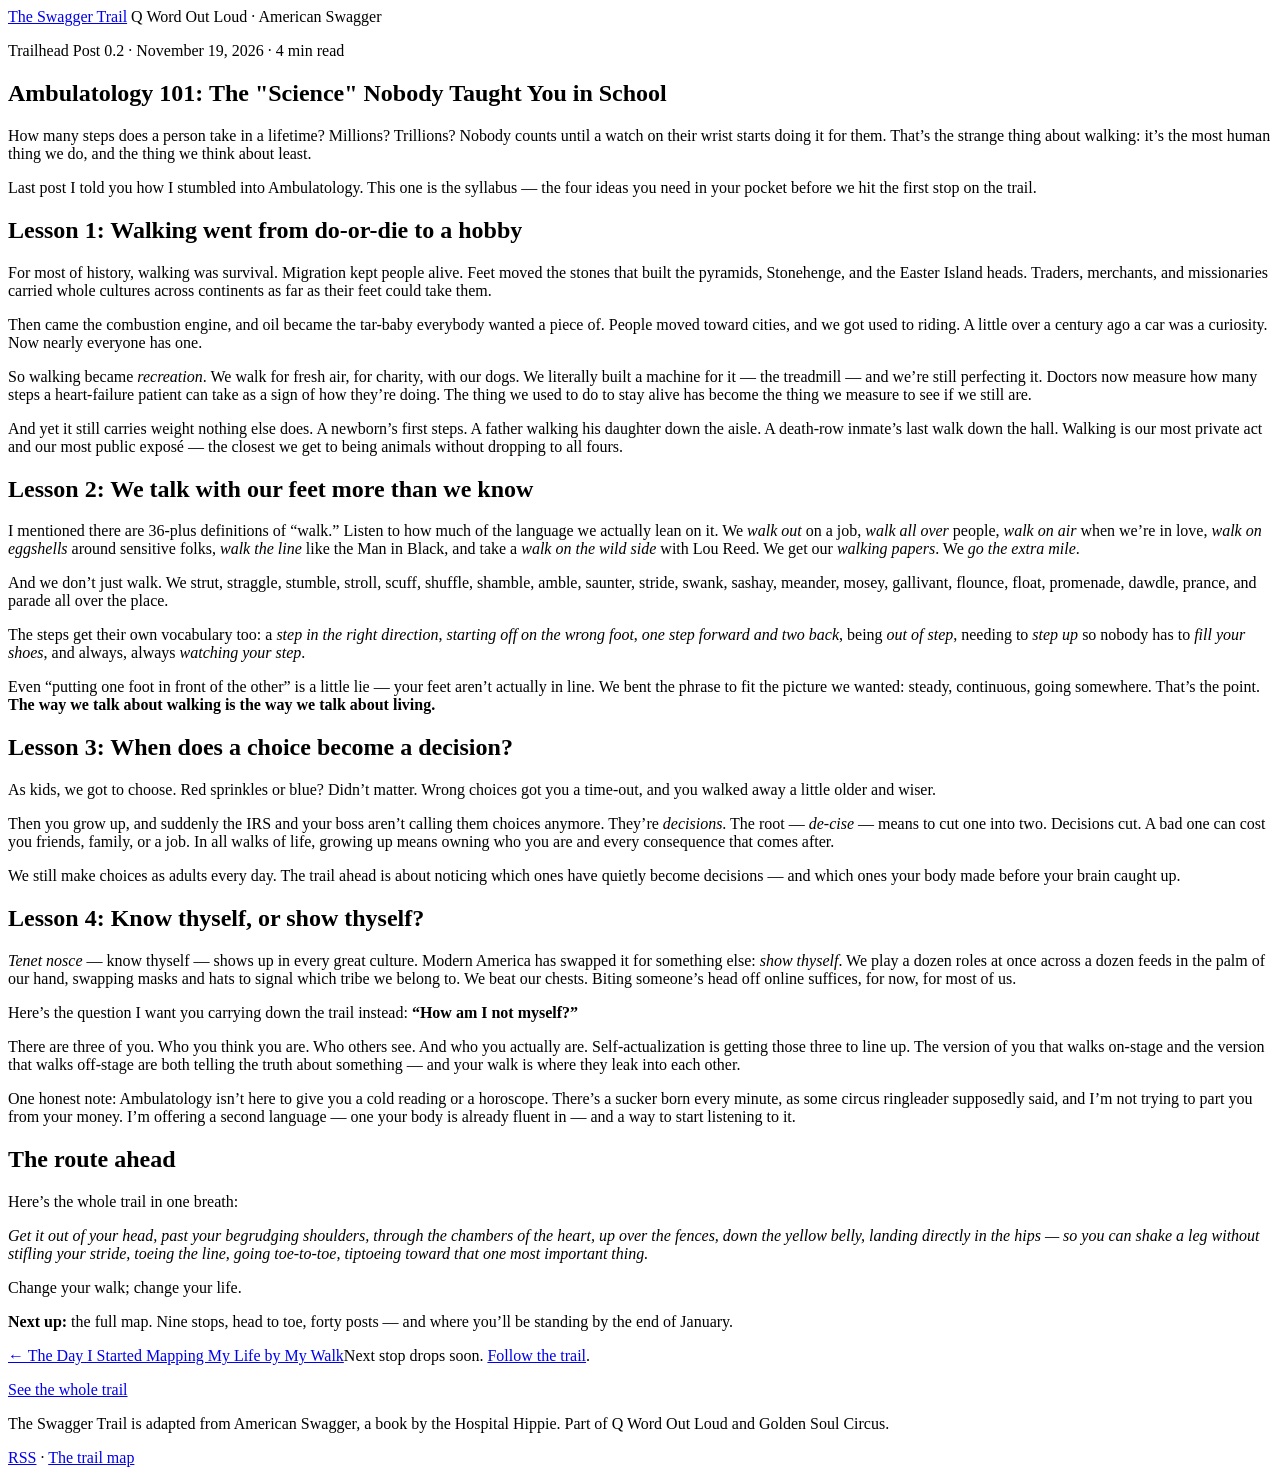
==== docs/ambulatology-101-the-science-nobody-taught-you-in-school/index.html @ a2d8fde6 "Publish 0.2: Ambulatology 101: The "Science" Nobody Taught You in School" ====
<!doctype html>
<html lang="en">
<head>
<meta charset="utf-8">
<meta name="viewport" content="width=device-width, initial-scale=1">
<title>Ambulatology 101: The &quot;Science&quot; Nobody Taught You in School · The Swagger Trail</title>
<meta name="description" content="We strut, stumble, sashay, and shuffle through life. Ambulatology 101: four lessons on what your walk is already saying out loud.">
<link rel="canonical" href="https://thehospitalhippie-lab.github.io/swagger-trail/ambulatology-101-the-science-nobody-taught-you-in-school/">
<meta property="og:title" content="Ambulatology 101: The &quot;Science&quot; Nobody Taught You in School · The Swagger Trail">
<meta property="og:description" content="We strut, stumble, sashay, and shuffle through life. Ambulatology 101: four lessons on what your walk is already saying out loud.">
<meta property="og:type" content="article">
<meta property="og:url" content="https://thehospitalhippie-lab.github.io/swagger-trail/ambulatology-101-the-science-nobody-taught-you-in-school/">
<meta property="og:site_name" content="The Swagger Trail">
<meta name="twitter:card" content="summary">
<meta name="twitter:title" content="Ambulatology 101: The &quot;Science&quot; Nobody Taught You in School · The Swagger Trail">
<meta name="twitter:description" content="We strut, stumble, sashay, and shuffle through life. Ambulatology 101: four lessons on what your walk is already saying out loud.">
<meta property="article:published_time" content="2026-11-19T08:00:00-06:00">
<meta property="article:section" content="Trailhead">
<meta name="keywords" content="what your walk says about you, ambulatology, walking idioms, know thyself meaning">
<meta property="article:tag" content="what your walk says about you">
<meta property="article:tag" content="ambulatology">
<meta property="article:tag" content="walking idioms">
<meta property="article:tag" content="know thyself meaning">
<script type="application/ld+json">{"@context": "https://schema.org", "@type": "BlogPosting", "headline": "Ambulatology 101: The \"Science\" Nobody Taught You in School", "description": "We strut, stumble, sashay, and shuffle through life. Ambulatology 101: four lessons on what your walk is already saying out loud.", "datePublished": "2026-11-19T08:00:00-06:00", "url": "https://thehospitalhippie-lab.github.io/swagger-trail/ambulatology-101-the-science-nobody-taught-you-in-school/", "mainEntityOfPage": "https://thehospitalhippie-lab.github.io/swagger-trail/ambulatology-101-the-science-nobody-taught-you-in-school/", "author": {"@type": "Person", "name": "The Hospital Hippie"}, "isPartOf": {"@type": "Blog", "name": "The Swagger Trail", "url": "https://thehospitalhippie-lab.github.io/swagger-trail/"}, "wordCount": 946, "keywords": ["what your walk says about you", "ambulatology", "walking idioms", "know thyself meaning"]}</script>
<link rel="alternate" type="application/rss+xml" title="The Swagger Trail" href="/swagger-trail/feed.xml">
<link rel="preconnect" href="https://fonts.googleapis.com">
<link rel="preconnect" href="https://fonts.gstatic.com" crossorigin>
<link href="https://fonts.googleapis.com/css2?family=Shrikhand&family=Work+Sans:ital,wght@0,400;0,600;0,700;1,400&display=swap" rel="stylesheet">
<link rel="stylesheet" href="/swagger-trail/style.css">
</head>
<body>
<header class="site">
  <a class="brand" href="/swagger-trail/">The Swagger Trail</a>
  <span class="from">Q Word Out Loud · American Swagger</span>
</header>
<main>
<article class="post">
<p class="kicker"><span class="pill">Trailhead</span> Post 0.2 · November 19, 2026 · 4 min read</p>
<h1>Ambulatology 101: The &quot;Science&quot; Nobody Taught You in School</h1>
<div class="prose">
<p>How many steps does a person take in a lifetime? Millions? Trillions? Nobody counts until a watch on their wrist starts doing it for them. That&rsquo;s the strange thing about walking: it&rsquo;s the most human thing we do, and the thing we think about least.</p>
<p>Last post I told you how I stumbled into Ambulatology. This one is the syllabus — the four ideas you need in your pocket before we hit the first stop on the trail.</p>
<h2>Lesson 1: Walking went from do-or-die to a hobby</h2>
<p>For most of history, walking was survival. Migration kept people alive. Feet moved the stones that built the pyramids, Stonehenge, and the Easter Island heads. Traders, merchants, and missionaries carried whole cultures across continents as far as their feet could take them.</p>
<p>Then came the combustion engine, and oil became the tar-baby everybody wanted a piece of. People moved toward cities, and we got used to riding. A little over a century ago a car was a curiosity. Now nearly everyone has one.</p>
<p>So walking became <em>recreation</em>. We walk for fresh air, for charity, with our dogs. We literally built a machine for it — the treadmill — and we&rsquo;re still perfecting it. Doctors now measure how many steps a heart-failure patient can take as a sign of how they&rsquo;re doing. The thing we used to do to stay alive has become the thing we measure to see if we still are.</p>
<p>And yet it still carries weight nothing else does. A newborn&rsquo;s first steps. A father walking his daughter down the aisle. A death-row inmate&rsquo;s last walk down the hall. Walking is our most private act and our most public exposé — the closest we get to being animals without dropping to all fours.</p>
<h2>Lesson 2: We talk with our feet more than we know</h2>
<p>I mentioned there are 36-plus definitions of &ldquo;walk.&rdquo; Listen to how much of the language we actually lean on it. We <em>walk out</em> on a job, <em>walk all over</em> people, <em>walk on air</em> when we&rsquo;re in love, <em>walk on eggshells</em> around sensitive folks, <em>walk the line</em> like the Man in Black, and take a <em>walk on the wild side</em> with Lou Reed. We get our <em>walking papers</em>. We <em>go the extra mile</em>.</p>
<p>And we don&rsquo;t just walk. We strut, straggle, stumble, stroll, scuff, shuffle, shamble, amble, saunter, stride, swank, sashay, meander, mosey, gallivant, flounce, float, promenade, dawdle, prance, and parade all over the place.</p>
<p>The steps get their own vocabulary too: a <em>step in the right direction</em>, <em>starting off on the wrong foot</em>, <em>one step forward and two back</em>, being <em>out of step</em>, needing to <em>step up</em> so nobody has to <em>fill your shoes</em>, and always, always <em>watching your step</em>.</p>
<p>Even &ldquo;putting one foot in front of the other&rdquo; is a little lie — your feet aren&rsquo;t actually in line. We bent the phrase to fit the picture we wanted: steady, continuous, going somewhere. That&rsquo;s the point. <strong>The way we talk about walking is the way we talk about living.</strong></p>
<h2>Lesson 3: When does a choice become a decision?</h2>
<p>As kids, we got to choose. Red sprinkles or blue? Didn&rsquo;t matter. Wrong choices got you a time-out, and you walked away a little older and wiser.</p>
<p>Then you grow up, and suddenly the IRS and your boss aren&rsquo;t calling them choices anymore. They&rsquo;re <em>decisions</em>. The root — <em>de-cise</em> — means to cut one into two. Decisions cut. A bad one can cost you friends, family, or a job. In all walks of life, growing up means owning who you are and every consequence that comes after.</p>
<p>We still make choices as adults every day. The trail ahead is about noticing which ones have quietly become decisions — and which ones your body made before your brain caught up.</p>
<h2>Lesson 4: Know thyself, or show thyself?</h2>
<p><em>Tenet nosce</em> — know thyself — shows up in every great culture. Modern America has swapped it for something else: <em>show thyself</em>. We play a dozen roles at once across a dozen feeds in the palm of our hand, swapping masks and hats to signal which tribe we belong to. We beat our chests. Biting someone&rsquo;s head off online suffices, for now, for most of us.</p>
<p>Here&rsquo;s the question I want you carrying down the trail instead: <strong>&ldquo;How am I not myself?&rdquo;</strong></p>
<p>There are three of you. Who you think you are. Who others see. And who you actually are. Self-actualization is getting those three to line up. The version of you that walks on-stage and the version that walks off-stage are both telling the truth about something — and your walk is where they leak into each other.</p>
<p>One honest note: Ambulatology isn&rsquo;t here to give you a cold reading or a horoscope. There&rsquo;s a sucker born every minute, as some circus ringleader supposedly said, and I&rsquo;m not trying to part you from your money. I&rsquo;m offering a second language — one your body is already fluent in — and a way to start listening to it.</p>
<h2>The route ahead</h2>
<p>Here&rsquo;s the whole trail in one breath:</p>
<p><em>Get it out of your head, past your begrudging shoulders, through the chambers of the heart, up over the fences, down the yellow belly, landing directly in the hips — so you can shake a leg without stifling your stride, toeing the line, going toe-to-toe, tiptoeing toward that one most important thing.</em></p>
<p>Change your walk; change your life.</p>
<p><strong>Next up:</strong> the full map. Nine stops, head to toe, forty posts — and where you&rsquo;ll be standing by the end of January.</p>
</div>
</article>
<nav class="pager"><a class="prev" href="/swagger-trail/the-day-i-started-mapping-my-life-by-my-walk/">← The Day I Started Mapping My Life by My Walk</a><span class="soon">Next stop drops soon. <a href="/swagger-trail/feed.xml">Follow the trail</a>.</span></nav>
<p class="back"><a href="/swagger-trail/">See the whole trail</a></p>
</main>
<footer class="site">
  <p>The Swagger Trail is adapted from American Swagger, a book by the Hospital Hippie. Part of Q Word Out Loud and Golden Soul Circus.</p>
  <p><a href="/swagger-trail/feed.xml">RSS</a> · <a href="https://claude.ai/artifact/77uRe1nS3kwACLhxJFzA1Q">The trail map</a></p>
</footer>
</body>
</html>
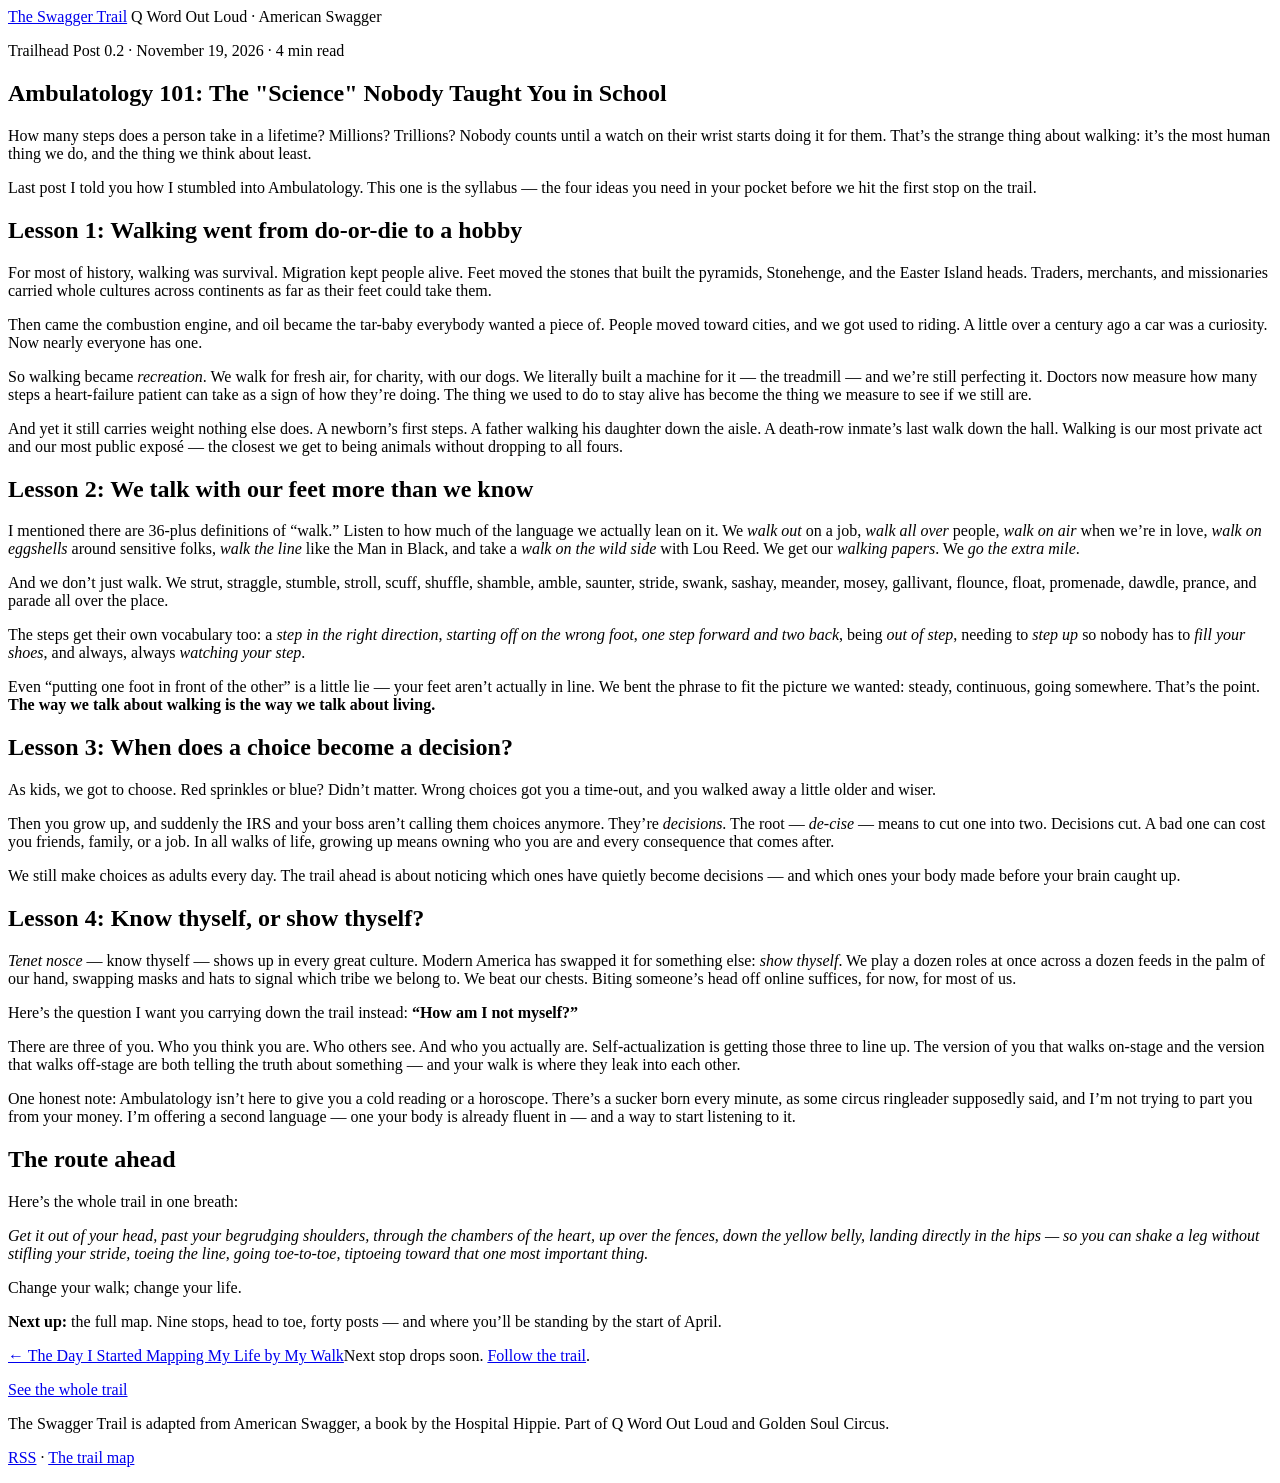
==== commit 8ccda531: "Fix 0.2: finale timing (start of April)" ====
--- a/docs/ambulatology-101-the-science-nobody-taught-you-in-school/index.html
+++ b/docs/ambulatology-101-the-science-nobody-taught-you-in-school/index.html
@@ -63,7 +63,7 @@
 <p>Here&rsquo;s the whole trail in one breath:</p>
 <p><em>Get it out of your head, past your begrudging shoulders, through the chambers of the heart, up over the fences, down the yellow belly, landing directly in the hips — so you can shake a leg without stifling your stride, toeing the line, going toe-to-toe, tiptoeing toward that one most important thing.</em></p>
 <p>Change your walk; change your life.</p>
-<p><strong>Next up:</strong> the full map. Nine stops, head to toe, forty posts — and where you&rsquo;ll be standing by the end of January.</p>
+<p><strong>Next up:</strong> the full map. Nine stops, head to toe, forty posts — and where you&rsquo;ll be standing by the start of April.</p>
 </div>
 </article>
 <nav class="pager"><a class="prev" href="/swagger-trail/the-day-i-started-mapping-my-life-by-my-walk/">← The Day I Started Mapping My Life by My Walk</a><span class="soon">Next stop drops soon. <a href="/swagger-trail/feed.xml">Follow the trail</a>.</span></nav>
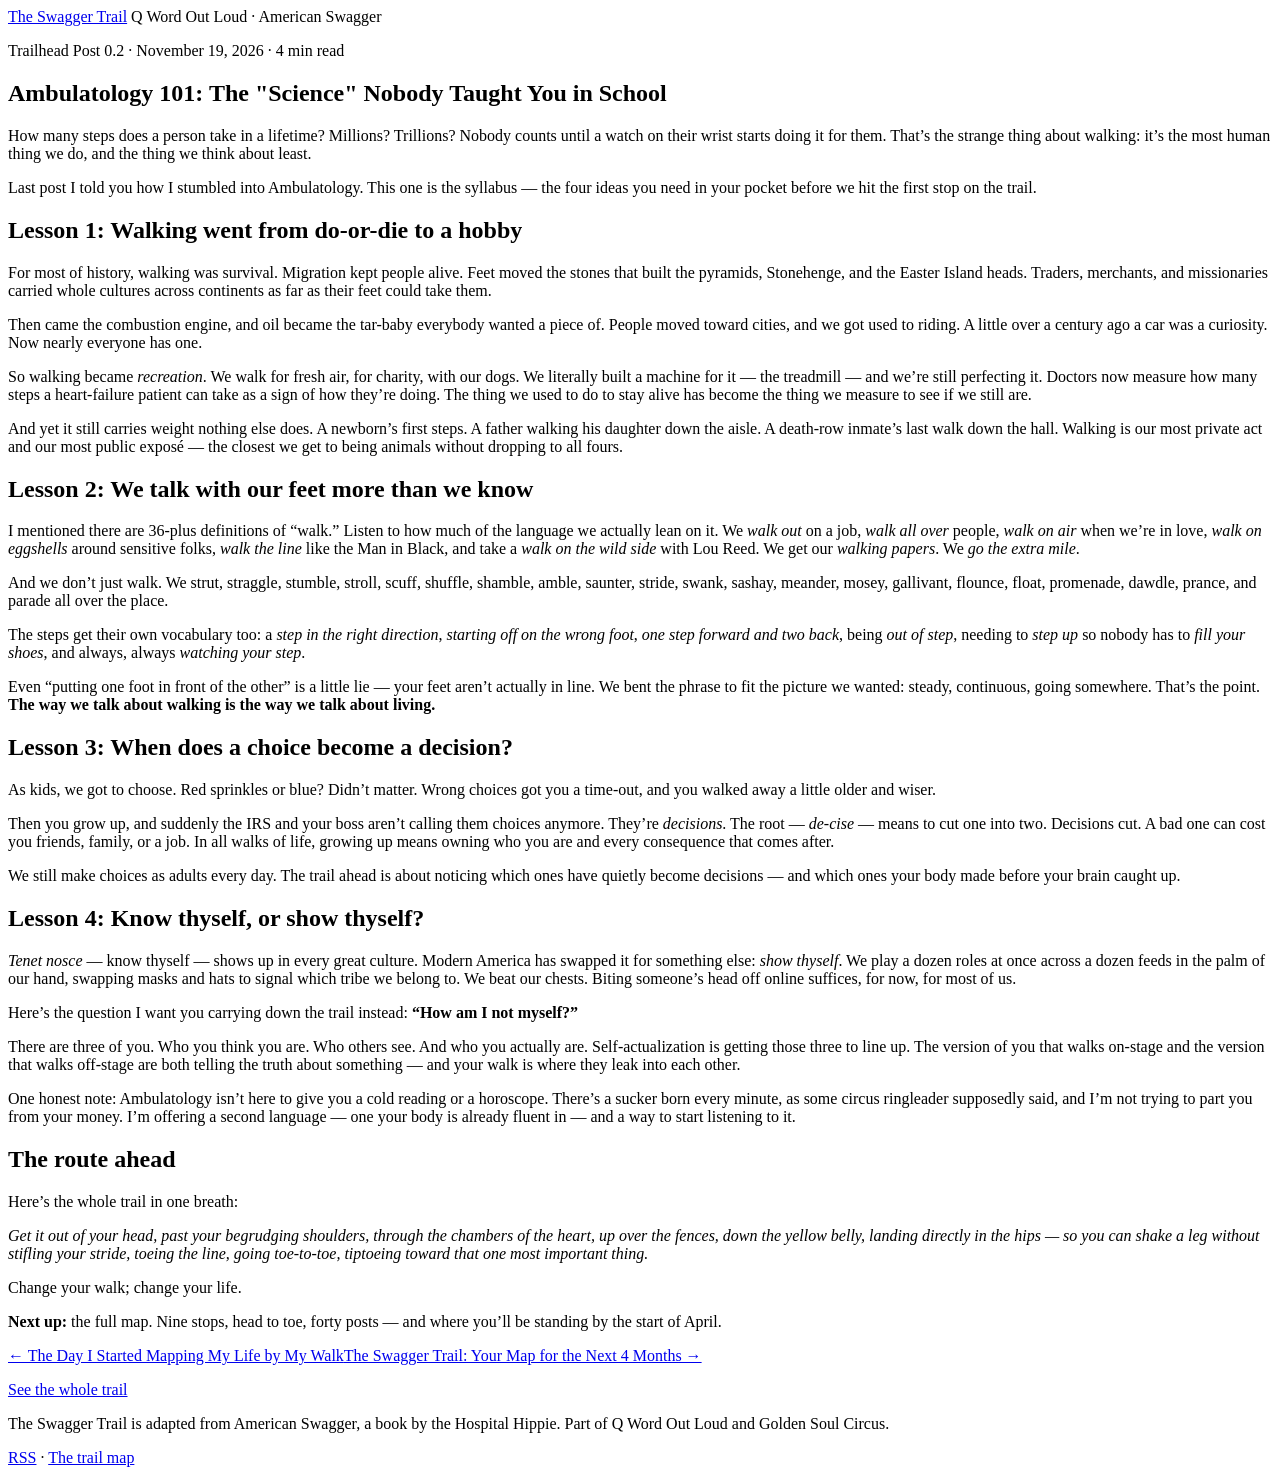
==== commit 3064755a: "Publish 0.3: The Swagger Trail: Your Map for the Next 4 Months" ====
--- a/docs/ambulatology-101-the-science-nobody-taught-you-in-school/index.html
+++ b/docs/ambulatology-101-the-science-nobody-taught-you-in-school/index.html
@@ -66,7 +66,7 @@
 <p><strong>Next up:</strong> the full map. Nine stops, head to toe, forty posts — and where you&rsquo;ll be standing by the start of April.</p>
 </div>
 </article>
-<nav class="pager"><a class="prev" href="/swagger-trail/the-day-i-started-mapping-my-life-by-my-walk/">← The Day I Started Mapping My Life by My Walk</a><span class="soon">Next stop drops soon. <a href="/swagger-trail/feed.xml">Follow the trail</a>.</span></nav>
+<nav class="pager"><a class="prev" href="/swagger-trail/the-day-i-started-mapping-my-life-by-my-walk/">← The Day I Started Mapping My Life by My Walk</a><a class="next" href="/swagger-trail/the-swagger-trail-your-map-for-the-next-4-months/">The Swagger Trail: Your Map for the Next 4 Months →</a></nav>
 <p class="back"><a href="/swagger-trail/">See the whole trail</a></p>
 </main>
 <footer class="site">
